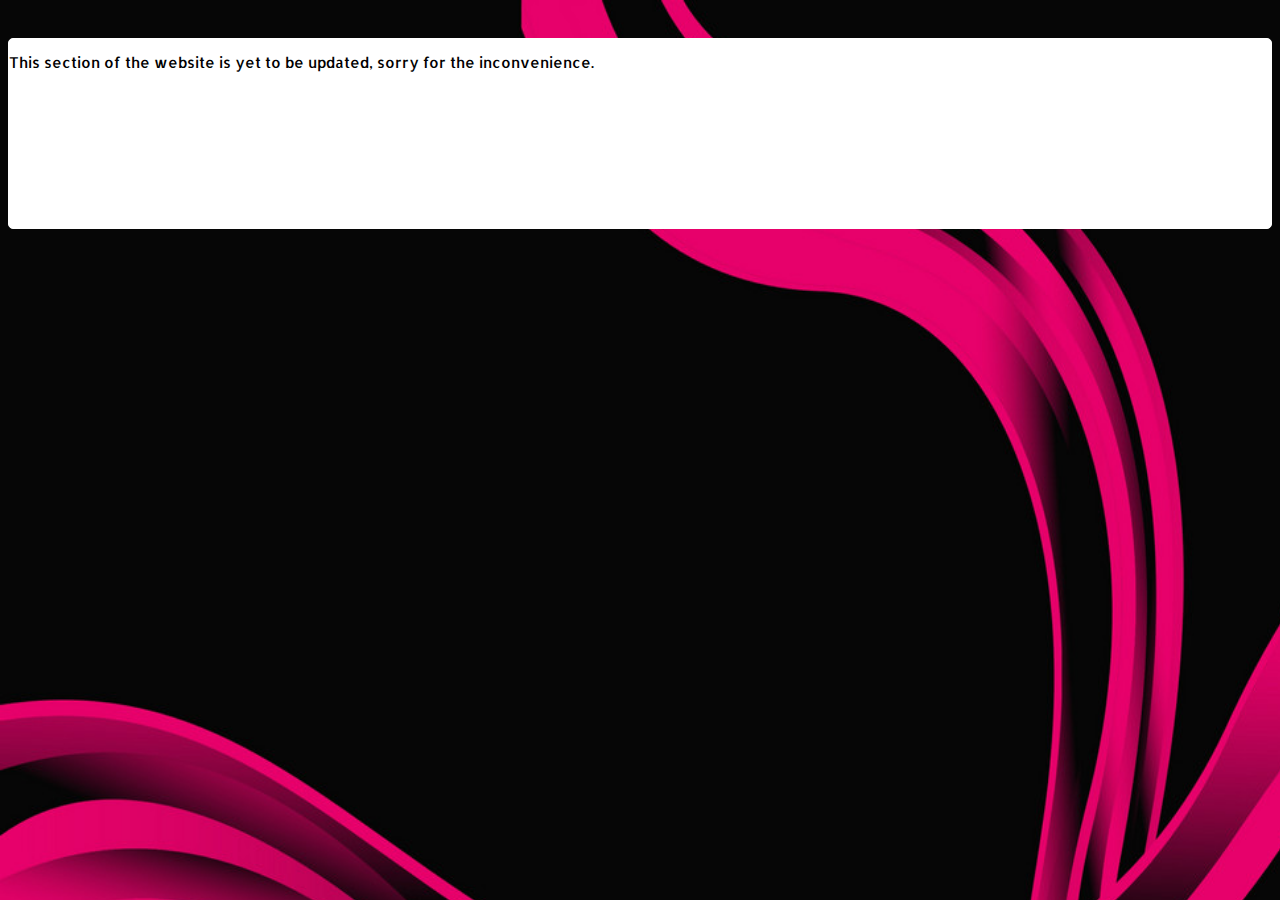
==== analysis.html @ 5863885c "Final Updates 5" ====
<!DOCTYPE html>
<html>
<head>
<meta name="viewport" content="width=device-width, initial-scale=1.0">
<link rel="stylesheet" href="indexCSS.css">
<script type="text/javascript" src="indexJavaScript.js"></script>
<link href="https://fonts.googleapis.com/css2?family=Allerta&display=swap" rel="stylesheet">
<link rel="stylesheet" href="https://cdnjs.cloudflare.com/ajax/libs/font-awesome/4.7.0/css/font-awesome.min.css">
<title>Divij Sanjanwala</title>
<link rel="shortcut icon" href="D.png">
</head>

<body>
<div class="container-x">
    <p>This section of the website is yet to be updated, sorry for the inconvenience.</p>
</div>






</body>

</html>
---- indexCSS.css ----
.container {
  float: left;
  width: 50%;
  height: 15cm;
  background-color: transparent;
}

.container-x {
  border-radius: 5px;
  border: white;
  border-style: solid;
  border-width: 1px;
  margin-top: 1cm;
  margin-bottom: 1pt;
  height: 5cm;
  width: auto;
  background-color: white;

}


.dot {
  height: 20px;
  width: 20px;
  background-color: #bbb;
  border-radius: 50%;
  display: inline-block;
  margin-right: 2pt;
}

.container-1, .container-2 {
  border-radius: 5px;
  border-style: none;
  border-width: 1px;
  margin-bottom: 1cm;
  margin-top: 1cm;
  height: 8cm;
  width: auto;
  background-color: transparent;
}

p {
  font-family: 'Allerta', sans-serif;
  font-size: 11pt;
  align-self: center;
}

.blank-container {
  height: 1cm;
  width: 2cm;
}

body {
  background-image: url(colorful.jpg);
  background-repeat: no-repeat;
  background-size: 1320px 1400px;
  font-family: 'Allerta', sans-serif;
}

.name-container {
  background-color: white;
  height: auto;
  width: 7cm;
  color: black;
  border-style: none;
  border-collapse: collapse;
}


.button-container {
  height: 1cm;
  border-style: none;
  border-collapse: collapse;
}

.icon-container {
  background-color: transparent; 
  color: white; 
  height: auto;
  width: auto;
  border-style: none;
  margin-bottom: 0pt;
}

.education {
  border-radius: 3pt;
  border: white;
  border-style: solid;
  width: 1cm;
  height: 1cm;
}

.skills-container {
  width: 50%;
  color: white;
}


.main-container {
  float: right;
  width: 45%;
  background-color: transparent;
  border-style: none;
  border-collapse: collapse;
}

li {
  position: relative;
  list-style: none;
  margin: 30px 0;
  font-weight: 100;
  text-transform: uppercase;
}

li::before {
  content: "";
  position: absolute;
  top: calc(100% + 10px);
  left: 0;
  width: 100%;
  height: 15px;
  background-color: rgba(255, 0, 101, 0.2);
  border-radius: 1000px;
}

li::after {
  content: "";
  position: absolute;
  top: calc(100% + 10px);
  left: 0;
  width: 0;
  height: 15px;
  background-color: rgba(255, 0, 101, 0.55);
  border-radius: 1000px;
  animation-duration: 2.5s;
  animation-timing-function: ease;
  animation-fill-mode: forwards;
}

li.python:after {
  animation-name: python;

}

@keyframes python {
  to {
    width: 90%;

  }
}

li.COBOL:after {
  animation-name: COBOL;

}

@keyframes COBOL {
  to {
    width: 75%;

  }
}

li.java:after {
  animation-name: java;

}

@keyframes java {
  to {
    width: 70%;

  }
}

li.javascript:after {
  animation-name: javascript;

}

@keyframes javascript {
  to {
    width: 50%;

  }
}

li.html:after {
  animation-name: html;

}

@keyframes html {
  to {
    width: 90%;

  }
}

li.css:after {
  animation-name: css;

}

@keyframes css {
  to {
    width: 90%;

  }
}



/* Button stylesheet */

.wrapper {
  position: absolute;
  top: 50%;
  left: 50%;
  -webkit-transform: translate(-50%, -50%);
          transform: translate(-50%, -50%);
}

.btn {
  position: relative;
  display: inline-block;
  letter-spacing: 1.2px;
  padding: 12px 32px;
  text-align: center;
  text-transform: uppercase;
  overflow: hidden;
  z-index: 1;
  cursor: pointer;
}
.btn:focus {
  outline: none;
}

.btn--primary {
  color: rgba(255, 0, 101, 0.7);
}

.btn--border {
  border-width: 1px;
  border-style: solid;
  border-radius: 10px;
  box-sizing: border-box;
}

.btn--animated {
  -webkit-transition-property: color;
  transition-property: color;
  -webkit-transition-duration: 0.5s;
          transition-duration: 0.5s;
}
.btn--animated.btn--border.btn--primary {
  border: 1px solid rgba(255, 0, 101, 0.55);
}
.btn--animated:before {
  content: "";
  position: absolute;
  top: 0;
  left: 0;
  right: 0;
  bottom: 0;
  background: rgba(255, 0, 101, 0.8);
  -webkit-transform: scaleX(0);
          transform: scaleX(0);
  -webkit-transform-origin: 0 50%;
          transform-origin: 0 50%;
  -webkit-transition-property: -webkit-transform;
  transition-property: -webkit-transform;
  transition-property: transform;
  transition-property: transform, -webkit-transform;
  -webkit-transition-duration: 0.5s;
          transition-duration: 0.5s;
  -webkit-transition-timing-function: ease-out;
          transition-timing-function: ease-out;
  z-index: -1;
}
.btn--animated:hover {
  color: white;
}
.btn--animated:hover:before {
  -webkit-transform: scaleX(1);
          transform: scaleX(1);
  -webkit-transition-timing-function: cubic-bezier(0.45, 1.64, 0.47, 0.66);
          transition-timing-function: cubic-bezier(0.45, 1.64, 0.47, 0.66);
}

/* Icon Pack Stylesheet */

.fa {
  padding: 20px;
  font-size: 30px;
  width: 30px;
  text-align: center;
  text-decoration: none;
  margin: 5px 2px;
  border-radius: 50%;
  transition: width 1s, height 1s, transform 1s;
}

.fa:hover {
    width: 40px;
    transform: rotate(360deg);
    background-color:  rgba(255, 0, 101, 0.8);

}

.fa-github, .fa-linkedin, .fa-medium, .fa-mail-reply {
  background-color: rgba(255, 0, 101, 0.8);
  color: black;
}

@media screen and (max-width:99%) {
  #container {
    width: 100%;
  }

}

.button {
  background-color: rgba(255, 0, 101, 0.8);
  border-radius: 3pt;
  height: 100pt;
  width: 150pt;
  font-size: 15pt;
  border-collapse: collapse;
  border-style: none;
  font-family: 'Allerta', sans-serif;
  color: white;
  margin-left: 0.5cm;
  margin-bottom: 0.5cm;
}
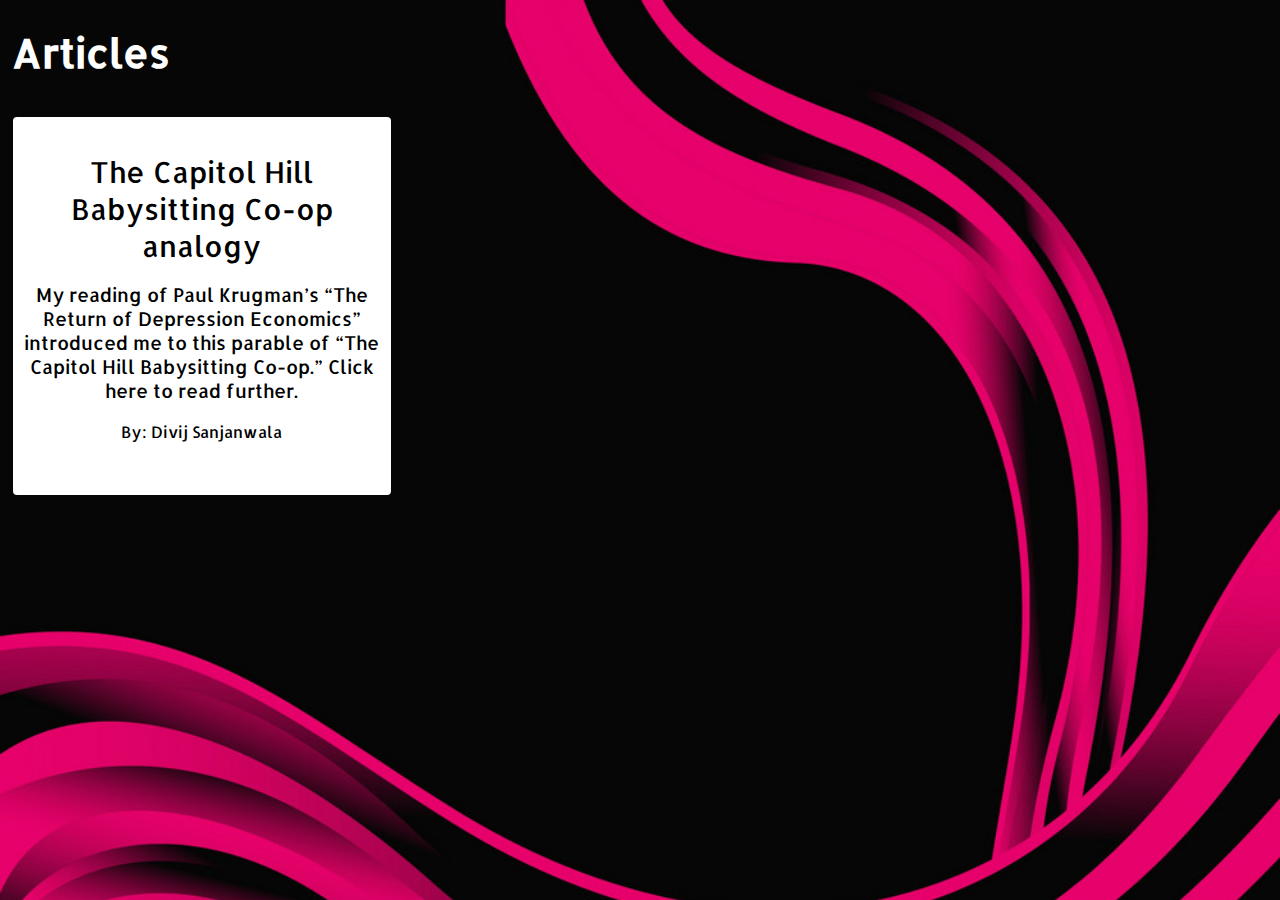
==== commit 5524ddff: "Latest updates" ====
--- a/analysis.html
+++ b/analysis.html
@@ -11,14 +11,18 @@
 </head>
 
 <body>
-<div class="container-x">
-    <p>This section of the website is yet to be updated, sorry for the inconvenience.</p>
-</div>
-
-
-
-
-
+    <h1 style="margin-left: 3pt; color: white; font-size: 30pt;">Articles</h1>
+    <div class="container-x" style="height: auto; background-color: transparent; color: white; border-color: transparent;">
+        <a href="https://medium.com/@sanjanwaladivij/
+        the-capitol-hill-babysitting-co-op-analogy-859b1bbc9f12">
+        <button class="button" style="margin-left: 3pt; width: 10cm; height: 10cm; font-size: 22pt;">The Capitol Hill Babysitting Co-op analogy
+            <p style="font-size: 14pt;">My reading of Paul Krugman’s 
+                “The Return of Depression Economics” introduced me to 
+                this parable of “The Capitol Hill Babysitting Co-op.” Click here to read further.</p>
+            <p style="font-size: 12pt;">By: Divij Sanjanwala</p>
+        </button></a>
+    
+    </div>
 
 </body>
 
--- a/indexCSS.css
+++ b/indexCSS.css
@@ -53,7 +53,7 @@
 body {
   background-image: url(colorful.jpg);
   background-repeat: no-repeat;
-  background-size: 1320px 1400px;
+  background-size: 100%;
   font-family: 'Allerta', sans-serif;
 }
 
@@ -321,7 +321,7 @@
 }
 
 .button {
-  background-color: rgba(255, 0, 101, 0.8);
+  background-color: white;
   border-radius: 3pt;
   height: 100pt;
   width: 150pt;
@@ -329,9 +329,10 @@
   border-collapse: collapse;
   border-style: none;
   font-family: 'Allerta', sans-serif;
-  color: white;
+  color: black;
   margin-left: 0.5cm;
   margin-bottom: 0.5cm;
-}
-
-
+  cursor: pointer;
+}
+
+
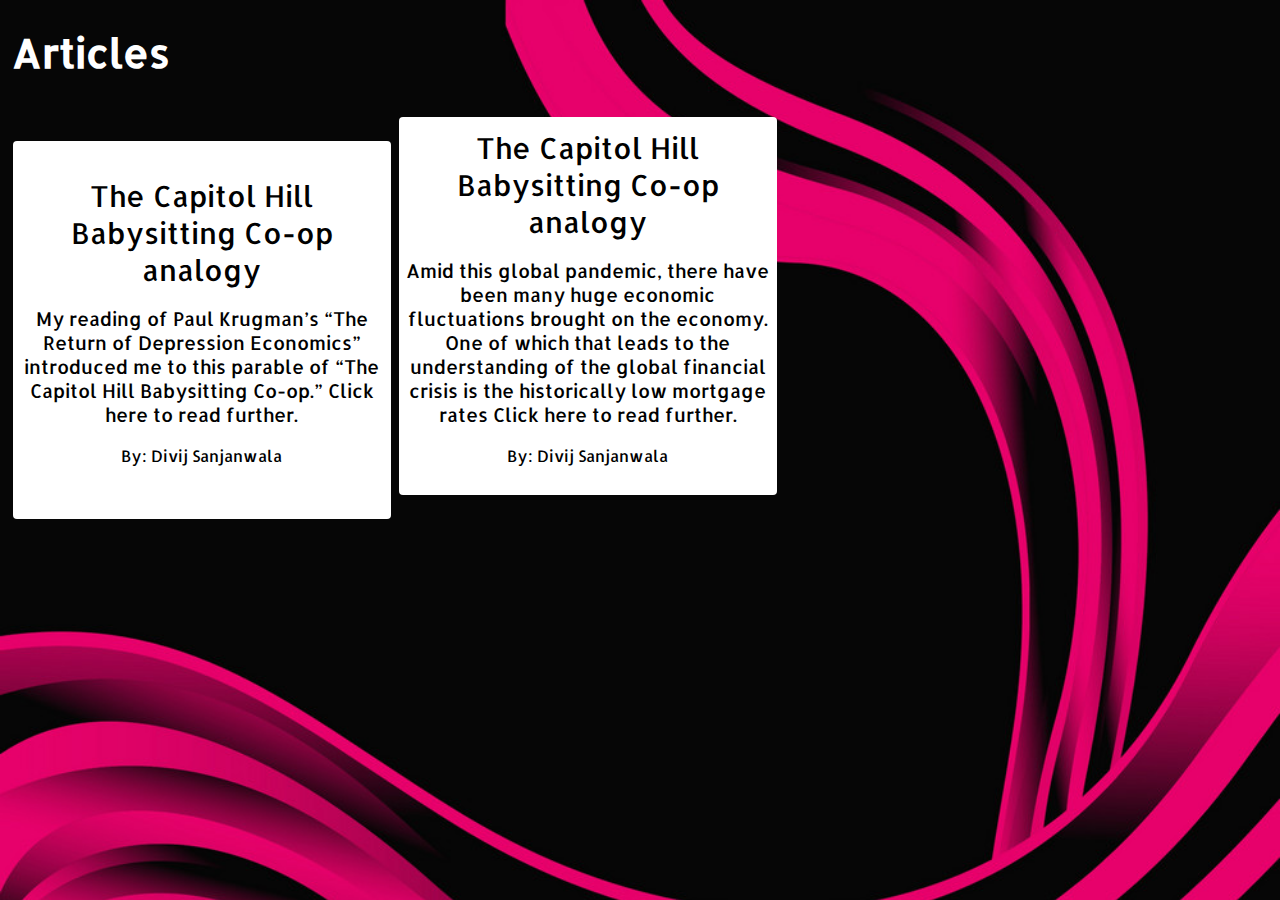
==== commit 9580bf72: "Update analysis.html" ====
--- a/analysis.html
+++ b/analysis.html
@@ -21,6 +21,15 @@
                 this parable of “The Capitol Hill Babysitting Co-op.” Click here to read further.</p>
             <p style="font-size: 12pt;">By: Divij Sanjanwala</p>
         </button></a>
+
+        <a href="https://medium.com/@sanjanwaladivij/mortgage-rates-covid-19-and-the-average-consumer-a6f79743349a">
+        <button class="button" style="margin-left: 3pt; width: 10cm; height: 10cm; font-size: 22pt;">The Capitol Hill Babysitting Co-op analogy
+            <p style="font-size: 14pt;">Amid this global pandemic, 
+                there have been many huge economic fluctuations brought on the economy. 
+                One of which that leads to the understanding of the global 
+                financial crisis is the historically low mortgage rates Click here to read further.</p>
+            <p style="font-size: 12pt;">By: Divij Sanjanwala</p>
+        </button></a>
     
     </div>
 
--- a/indexCSS.css
+++ b/indexCSS.css
@@ -173,14 +173,14 @@
   }
 }
 
-li.javascript:after {
-  animation-name: javascript;
-
-}
-
-@keyframes javascript {
-  to {
-    width: 50%;
+li.sql:after {
+  animation-name: sql;
+
+}
+
+@keyframes sql {
+  to {
+    width: 80%;
 
   }
 }
@@ -335,4 +335,24 @@
   cursor: pointer;
 }
 
-
+body {
+  scrollbar-width: thin;      
+}
+
+body::-webkit-scrollbar {
+  width: 12px;             
+}
+body::-webkit-scrollbar-track {
+  background: black;        
+}
+body::-webkit-scrollbar-thumb {
+  background-color: rgba(255, 0, 101);
+  border-radius: 20px;      
+  transition: 1s;
+}
+
+body::-webkit-scrollbar-thumb:hover {
+  background-color: rgba(255, 0, 101, 0.6);
+  transition: ease-in;
+
+}
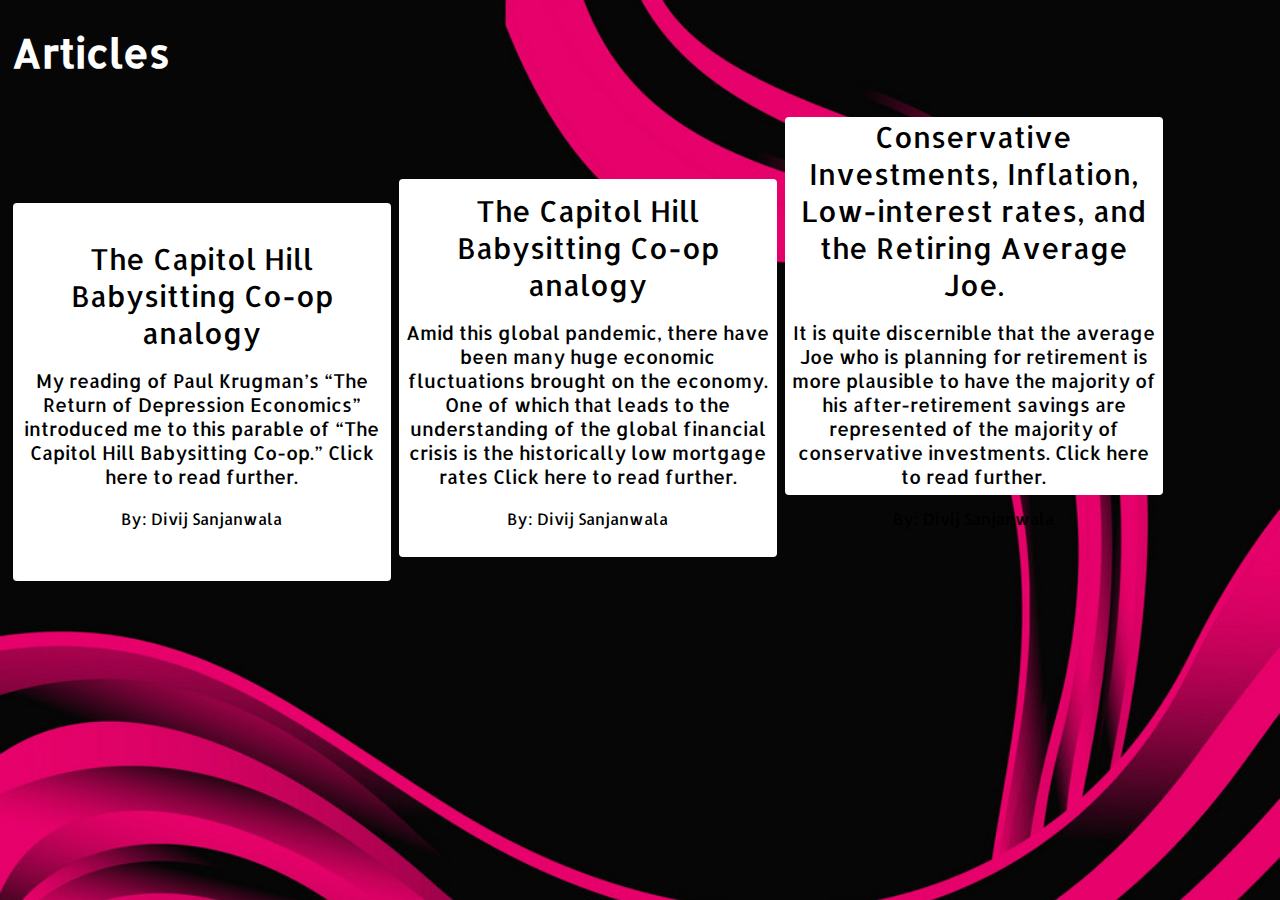
==== commit da0fe262: "Update analysis.html" ====
--- a/analysis.html
+++ b/analysis.html
@@ -30,6 +30,15 @@
                 financial crisis is the historically low mortgage rates Click here to read further.</p>
             <p style="font-size: 12pt;">By: Divij Sanjanwala</p>
         </button></a>
+
+        <a href="https://medium.com/@sanjanwaladivij/conservative-investments-inflation-low-interest-rates-and-the-average-joe-11c8839df278">
+            <button class="button" style="margin-left: 3pt; width: 10cm; height: 10cm; font-size: 22pt;">Conservative Investments, Inflation, Low-interest rates, and the Retiring Average Joe.
+                <p style="font-size: 14pt;">It is quite discernible that the average Joe who is planning for 
+                    retirement is more plausible to have the majority of his 
+                    after-retirement savings are represented of the majority of 
+                    conservative investments. Click here to read further.</p>
+                <p style="font-size: 12pt;">By: Divij Sanjanwala</p>
+        </button></a>
     
     </div>
 
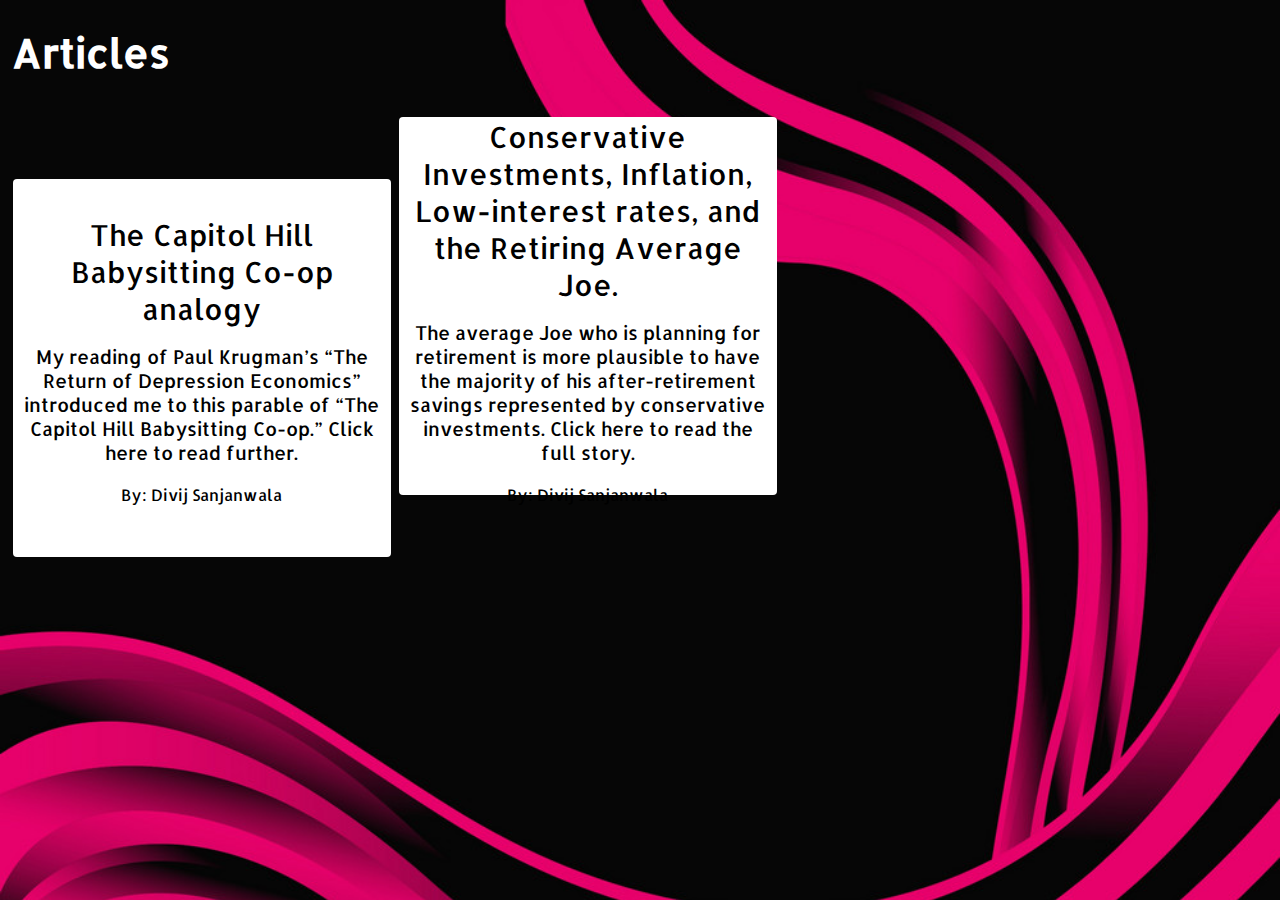
==== commit 9d839c8b: "Changes new" ====
--- a/analysis.html
+++ b/analysis.html
@@ -22,21 +22,11 @@
             <p style="font-size: 12pt;">By: Divij Sanjanwala</p>
         </button></a>
 
-        <a href="https://medium.com/@sanjanwaladivij/mortgage-rates-covid-19-and-the-average-consumer-a6f79743349a">
-        <button class="button" style="margin-left: 3pt; width: 10cm; height: 10cm; font-size: 22pt;">The Capitol Hill Babysitting Co-op analogy
-            <p style="font-size: 14pt;">Amid this global pandemic, 
-                there have been many huge economic fluctuations brought on the economy. 
-                One of which that leads to the understanding of the global 
-                financial crisis is the historically low mortgage rates Click here to read further.</p>
-            <p style="font-size: 12pt;">By: Divij Sanjanwala</p>
-        </button></a>
-
         <a href="https://medium.com/@sanjanwaladivij/conservative-investments-inflation-low-interest-rates-and-the-average-joe-11c8839df278">
             <button class="button" style="margin-left: 3pt; width: 10cm; height: 10cm; font-size: 22pt;">Conservative Investments, Inflation, Low-interest rates, and the Retiring Average Joe.
-                <p style="font-size: 14pt;">It is quite discernible that the average Joe who is planning for 
+                <p style="font-size: 14pt;">The average Joe who is planning for 
                     retirement is more plausible to have the majority of his 
-                    after-retirement savings are represented of the majority of 
-                    conservative investments. Click here to read further.</p>
+                    after-retirement savings represented by conservative investments. Click here to read the full story.</p>
                 <p style="font-size: 12pt;">By: Divij Sanjanwala</p>
         </button></a>
     
